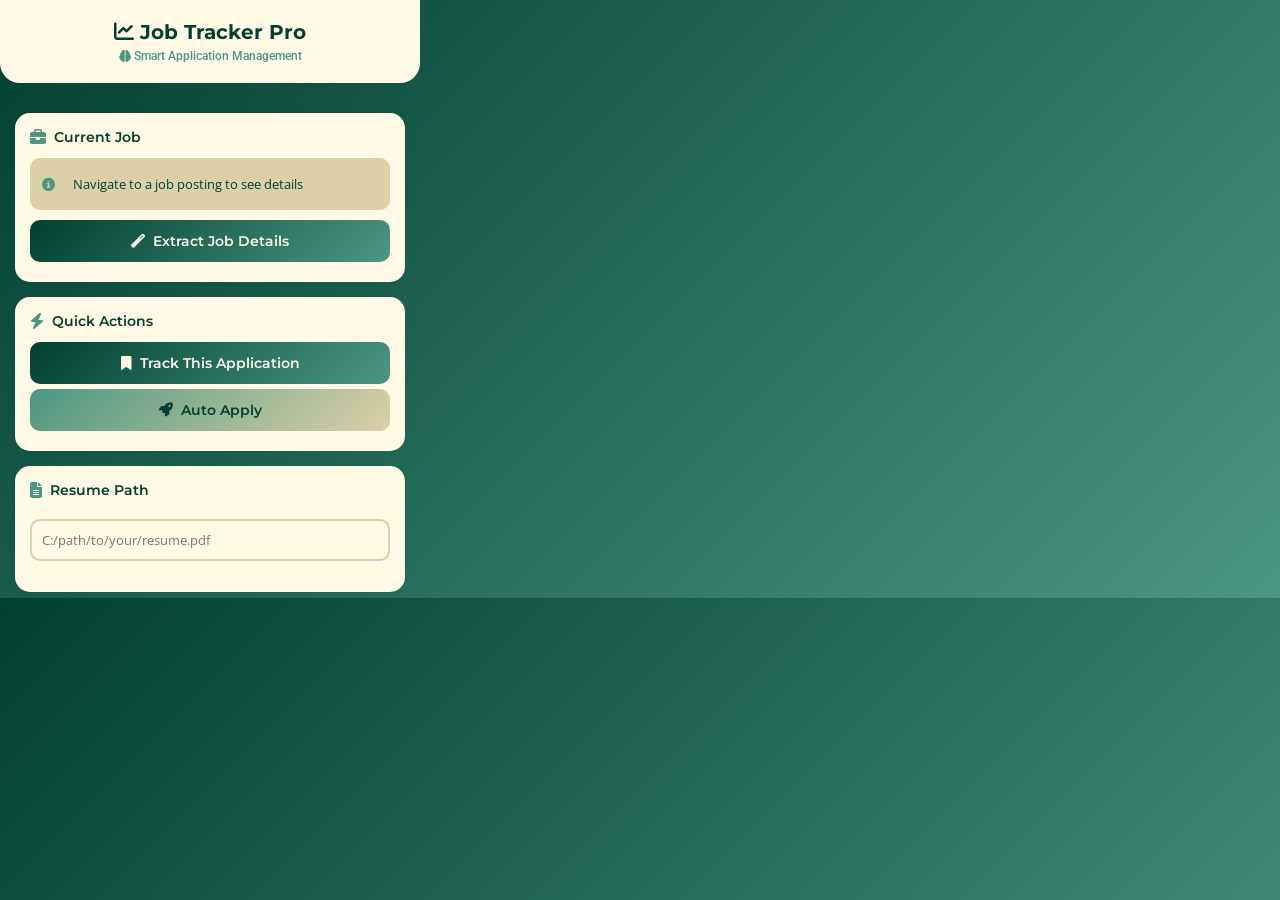
==== extension/popup.html @ 61d42a72 "Added UI and logic for the tracker." ====
<!DOCTYPE html>
<html>
<head>
    <title>Job Tracker Pro</title>
    <link rel="stylesheet" href="https://cdnjs.cloudflare.com/ajax/libs/font-awesome/6.5.1/css/all.min.css">
    <link href="https://fonts.googleapis.com/css2?family=Dancing+Script:wght@400..700&family=Montserrat:ital,wght@0,100..900;1,100..900&family=Open+Sans:ital,wght@0,300..800;1,300..800&family=Roboto:ital,wght@0,100..900;1,100..900&display=swap" rel="stylesheet">
    <link rel="stylesheet" href="popup.css">
</head>
<body>
    <div class="header">
        <h2><i class="fas fa-chart-line"></i> Job Tracker Pro</h2>
        <p><i class="fas fa-brain"></i> Smart Application Management</p>
    </div>

    <div class="content">
        <div class="loading" id="loading">
            <div class="spinner"></div>
            <p><i class="fas fa-spinner fa-pulse"></i> Processing...</p>
        </div>

        <div id="jobDetails" class="section">
            <h3><i class="fas fa-briefcase"></i> Current Job</h3>
            <div id="jobInfo" class="job-info">
                <p><i class="fas fa-info-circle"></i> Navigate to a job posting to see details</p>
            </div>
            <button id="extractBtn"><i class="fas fa-magic"></i> Extract Job Details</button>
        </div>

        <div class="section">
            <h3><i class="fas fa-bolt"></i> Quick Actions</h3>
            <button id="trackBtn"><i class="fas fa-bookmark"></i> Track This Application</button>
            <button id="autoApplyBtn" class="btn-auto-apply"><i class="fas fa-rocket"></i> Auto Apply</button>
        </div>

        <div class="section">
            <h3><i class="fas fa-file-alt"></i> Resume Path</h3>
            <input type="text" id="resumePath" placeholder="C:/path/to/your/resume.pdf">
            <div id="applyResult" class="apply-result"></div>
        </div>

        <div class="section">
            <h3><i class="fas fa-sync-alt"></i> Update Status</h3>
            <select id="statusSelect">
                <option value="Applied"><i class="fas fa-pen"></i> Applied</option>
                <option value="Interview"><i class="fas fa-comments"></i> Interview</option>
                <option value="Rejected"><i class="fas fa-times-circle"></i> Rejected</option>
                <option value="Ignored"><i class="fas fa-clock"></i> Ignored</option>
                <option value="Offer"><i class="fas fa-trophy"></i> Offer Received</option>
            </select>
            <textarea id="statusNotes" rows="2" placeholder="Add notes..."></textarea>
            <button id="updateStatusBtn"><i class="fas fa-check-circle"></i> Update Status</button>
        </div>

        <div class="section">
            <h3><i class="fas fa-chart-bar"></i> Statistics</h3>
            <div id="stats" class="stats-grid">
                <div class="stat-card">
                    <div class="stat-number">0</div>
                    <div class="stat-label"><i class="fas fa-database"></i> Total</div>
                </div>
                <div class="stat-card">
                    <div class="stat-number">0</div>
                    <div class="stat-label"><i class="fas fa-handshake"></i> Interviews</div>
                </div>
                <div class="stat-card">
                    <div class="stat-number">0</div>
                    <div class="stat-label"><i class="fas fa-frown"></i> Rejected</div>
                </div>
            </div>
            <button id="viewExcelBtn" class="btn-excel"><i class="fas fa-file-excel"></i> Open Excel File</button>
        </div>

        <div class="platform-icons">
            <span><i class="fab fa-linkedin"></i> LinkedIn</span>
            <span><i class="fas fa-search"></i> Indeed</span>
            <span><i class="fas fa-building"></i> Glassdoor</span>
        </div>
    </div>

    <div id="successAlert" class="alert-success"><i class="fas fa-check-circle"></i> <span></span></div>
    <div id="errorAlert" class="alert-error"><i class="fas fa-exclamation-triangle"></i> <span></span></div>

    <script src="popup.js"></script>
</body>
</html>
---- extension/popup.css ----
@import url('https://fonts.googleapis.com/css2?family=Dancing+Script:wght@400..700&family=Montserrat:ital,wght@0,100..900;1,100..900&family=Open+Sans:ital,wght@0,300..800;1,300..800&family=Roboto:ital,wght@0,100..900;1,100..900&display=swap');

* {
    margin: 0;
    padding: 0;
    box-sizing: border-box;
}

body {
    width: 420px;
    font-family: 'Open Sans', 'Roboto', sans-serif;
    background: linear-gradient(135deg, #004030 0%, #4A9782 100%);
}

.header {
    background: #FFF9E5;
    padding: 20px;
    text-align: center;
    border-radius: 0 0 20px 20px;
    margin-bottom: 15px;
}

.header h2 {
    font-family: 'Montserrat', sans-serif;
    color: #004030;
    font-size: 20px;
    margin-bottom: 5px;
    font-weight: 700;
}

.header p {
    font-family: 'Roboto', sans-serif;
    color: #4A9782;
    font-size: 12px;
    font-weight: 500;
}

.content {
    padding: 15px;
    max-height: 500px;
    overflow-y: auto;
}

.section {
    background: #FFF9E5;
    border-radius: 15px;
    padding: 15px;
    margin-bottom: 15px;
    box-shadow: 0 2px 10px rgba(0,0,0,0.05);
}

.section h3 {
    font-family: 'Montserrat', sans-serif;
    color: #004030;
    font-size: 14px;
    margin-bottom: 12px;
    display: flex;
    align-items: center;
    gap: 8px;
    font-weight: 600;
}

.section h3 i {
    color: #4A9782;
    font-size: 16px;
}

.job-info {
    background: #DCD0A8;
    padding: 12px;
    border-radius: 10px;
    margin-bottom: 10px;
    font-size: 13px;
}

.job-info p {
    margin: 5px 0;
    color: #004030;
    font-family: 'Open Sans', sans-serif;
}

.job-info p i {
    margin-right: 8px;
    color: #4A9782;
    width: 20px;
}

input, select, textarea {
    width: 100%;
    padding: 10px;
    margin: 8px 0;
    border: 2px solid #DCD0A8;
    border-radius: 10px;
    font-size: 13px;
    font-family: 'Open Sans', sans-serif;
    transition: border-color 0.3s;
    background: #FFF9E5;
}

input:focus, select:focus, textarea:focus {
    outline: none;
    border-color: #4A9782;
}

button {
    width: 100%;
    padding: 12px;
    background: linear-gradient(135deg, #004030 0%, #4A9782 100%);
    color: #FFF9E5;
    border: none;
    border-radius: 10px;
    font-size: 14px;
    font-weight: 600;
    cursor: pointer;
    transition: transform 0.2s, box-shadow 0.2s;
    margin: 5px 0;
    font-family: 'Montserrat', sans-serif;
    display: flex;
    align-items: center;
    justify-content: center;
    gap: 8px;
}

button i {
    font-size: 14px;
}

button:hover {
    transform: translateY(-1px);
    box-shadow: 0 4px 12px rgba(0,64,48,0.4);
}

button:active {
    transform: translateY(0);
}

.btn-auto-apply {
    background: linear-gradient(135deg, #4A9782 0%, #DCD0A8 100%);
    color: #004030;
}

.btn-excel {
    background: linear-gradient(135deg, #DCD0A8 0%, #4A9782 100%);
    color: #004030;
}

.stats-grid {
    display: grid;
    grid-template-columns: repeat(3, 1fr);
    gap: 10px;
    text-align: center;
    margin-top: 10px;
}

.stat-card {
    background: #DCD0A8;
    padding: 10px;
    border-radius: 10px;
    transition: transform 0.2s;
}

.stat-card:hover {
    transform: translateY(-2px);
}

.stat-number {
    font-size: 24px;
    font-weight: bold;
    color: #004030;
    font-family: 'Montserrat', sans-serif;
}

.stat-label {
    font-size: 11px;
    color: #004030;
    margin-top: 5px;
    font-weight: 500;
    font-family: 'Roboto', sans-serif;
}

.loading {
    text-align: center;
    padding: 20px;
    display: none;
}

.spinner {
    border: 3px solid #DCD0A8;
    border-top: 3px solid #004030;
    border-radius: 50%;
    width: 40px;
    height: 40px;
    animation: spin 1s linear infinite;
    margin: 0 auto 10px;
}

@keyframes spin {
    0% { transform: rotate(0deg); }
    100% { transform: rotate(360deg); }
}

.apply-result {
    font-size: 12px;
    margin-top: 8px;
}

.alert-success {
    background: #4A9782;
    color: #FFF9E5;
    padding: 10px;
    border-radius: 10px;
    font-size: 12px;
    margin: 10px;
    display: none;
    font-family: 'Open Sans', sans-serif;
    position: fixed;
    bottom: 10px;
    left: 10px;
    right: 10px;
    z-index: 1000;
}

.alert-error {
    background: #DCD0A8;
    color: #004030;
    padding: 10px;
    border-radius: 10px;
    font-size: 12px;
    margin: 10px;
    display: none;
    font-family: 'Open Sans', sans-serif;
    position: fixed;
    bottom: 10px;
    left: 10px;
    right: 10px;
    z-index: 1000;
}

.alert-success i, .alert-error i {
    margin-right: 8px;
}

.platform-icons {
    display: flex;
    gap: 15px;
    justify-content: center;
    margin-bottom: 10px;
    color: #FFF9E5;
    font-weight: 600;
    font-family: 'Roboto', sans-serif;
}

.platform-icons i {
    margin-right: 5px;
    font-size: 14px;
}

::-webkit-scrollbar {
    width: 6px;
}

::-webkit-scrollbar-track {
    background: #DCD0A8;
    border-radius: 10px;
}

::-webkit-scrollbar-thumb {
    background: #004030;
    border-radius: 10px;
}
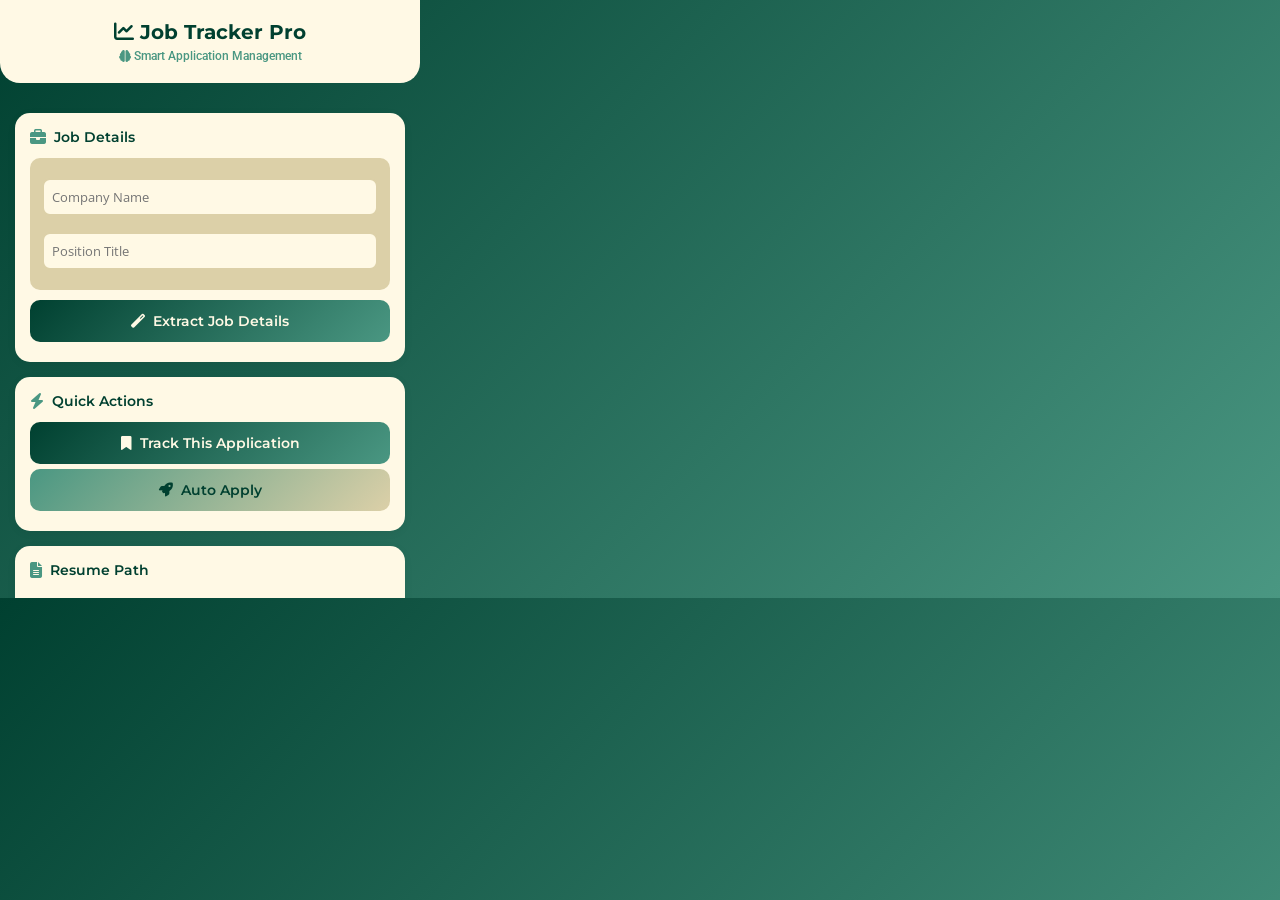
==== commit 7b9b6001: "same" ====
--- a/extension/popup.html
+++ b/extension/popup.html
@@ -19,9 +19,10 @@
         </div>
 
         <div id="jobDetails" class="section">
-            <h3><i class="fas fa-briefcase"></i> Current Job</h3>
-            <div id="jobInfo" class="job-info">
-                <p><i class="fas fa-info-circle"></i> Navigate to a job posting to see details</p>
+            <h3><i class="fas fa-briefcase"></i> Job Details</h3>
+            <div class="job-info">
+                <input type="text" id="companyName" placeholder="Company Name" style="margin-bottom: 8px; width: 100%; padding: 8px; border: 2px solid #DCD0A8; border-radius: 8px;">
+                <input type="text" id="positionName" placeholder="Position Title" style="width: 100%; padding: 8px; border: 2px solid #DCD0A8; border-radius: 8px;">
             </div>
             <button id="extractBtn"><i class="fas fa-magic"></i> Extract Job Details</button>
         </div>
@@ -82,5 +83,4 @@
 
     <script src="popup.js"></script>
 </body>
-</html>
-
+</html>
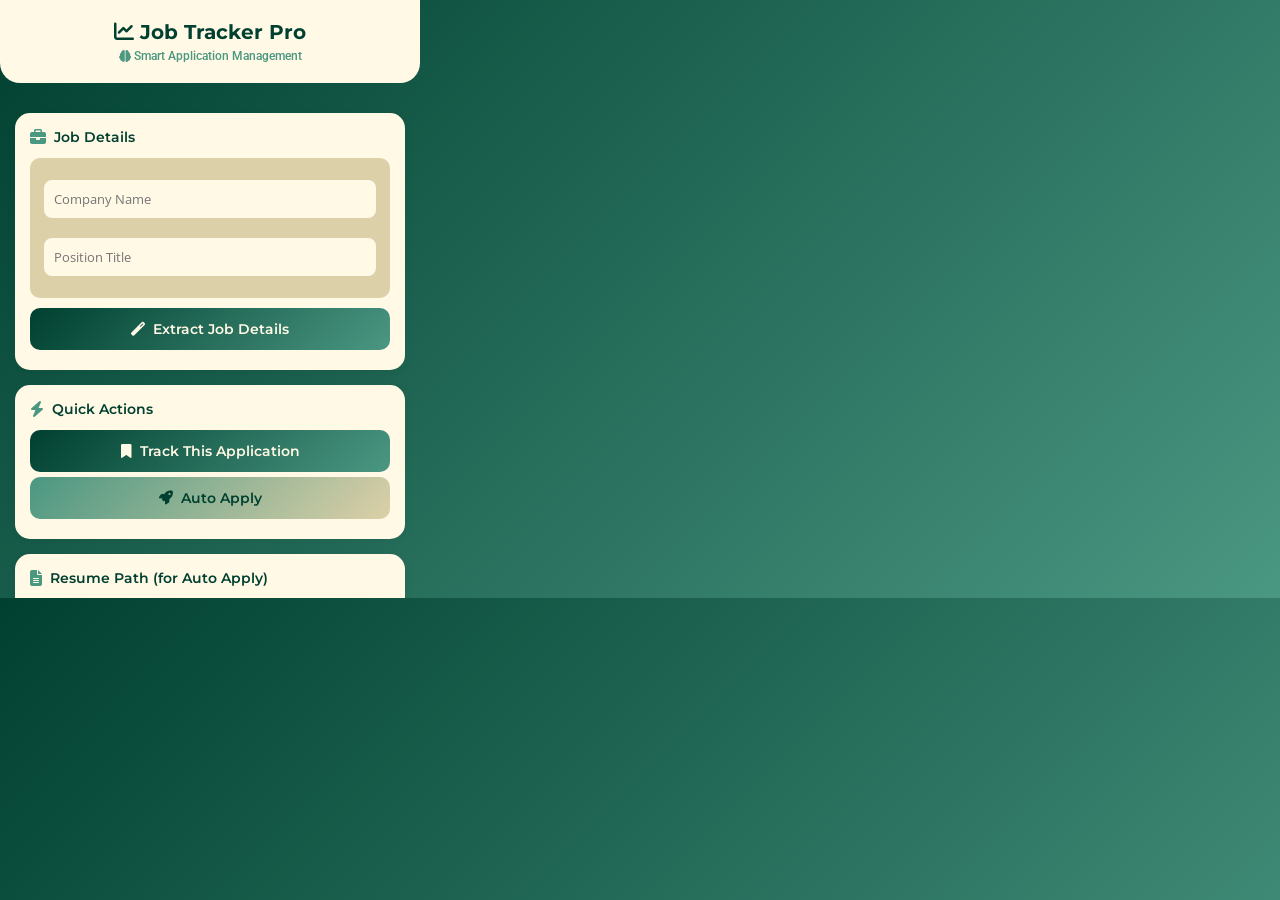
==== commit 6613a62d: "Input fields were using inline styles conflicting with the CSS; cleaned up and added the lastTracked" ====
--- a/extension/popup.html
+++ b/extension/popup.html
@@ -3,7 +3,7 @@
 <head>
     <title>Job Tracker Pro</title>
     <link rel="stylesheet" href="https://cdnjs.cloudflare.com/ajax/libs/font-awesome/6.5.1/css/all.min.css">
-    <link href="https://fonts.googleapis.com/css2?family=Dancing+Script:wght@400..700&family=Montserrat:ital,wght@0,100..900;1,100..900&family=Open+Sans:ital,wght@0,300..800;1,300..800&family=Roboto:ital,wght@0,100..900;1,100..900&display=swap" rel="stylesheet">
+    <link href="https://fonts.googleapis.com/css2?family=Montserrat:wght@400;600;700;800&family=Open+Sans:wght@400;500;600&family=Roboto:wght@400;500&display=swap" rel="stylesheet">
     <link rel="stylesheet" href="popup.css">
 </head>
 <body>
@@ -21,9 +21,14 @@
         <div id="jobDetails" class="section">
             <h3><i class="fas fa-briefcase"></i> Job Details</h3>
             <div class="job-info">
-                <input type="text" id="companyName" placeholder="Company Name" style="margin-bottom: 8px; width: 100%; padding: 8px; border: 2px solid #DCD0A8; border-radius: 8px;">
-                <input type="text" id="positionName" placeholder="Position Title" style="width: 100%; padding: 8px; border: 2px solid #DCD0A8; border-radius: 8px;">
+                <input type="text" id="companyName" placeholder="Company Name">
+                <input type="text" id="positionName" placeholder="Position Title" style="margin-top:8px;">
             </div>
+            <div id="lastTrackedBadge" style="
+                display:none; font-size:11px; color:#4A9782;
+                margin-bottom:8px; font-family:'Open Sans',sans-serif;
+                background:#f0f9f6; padding:5px 10px; border-radius:6px;
+            "></div>
             <button id="extractBtn"><i class="fas fa-magic"></i> Extract Job Details</button>
         </div>
 
@@ -34,19 +39,19 @@
         </div>
 
         <div class="section">
-            <h3><i class="fas fa-file-alt"></i> Resume Path</h3>
+            <h3><i class="fas fa-file-alt"></i> Resume Path (for Auto Apply)</h3>
             <input type="text" id="resumePath" placeholder="C:/path/to/your/resume.pdf">
             <div id="applyResult" class="apply-result"></div>
         </div>
 
         <div class="section">
-            <h3><i class="fas fa-sync-alt"></i> Update Status</h3>
+            <h3><i class="fas fa-sync-alt"></i> Update Most Recent Application</h3>
             <select id="statusSelect">
-                <option value="Applied"><i class="fas fa-pen"></i> Applied</option>
-                <option value="Interview"><i class="fas fa-comments"></i> Interview</option>
-                <option value="Rejected"><i class="fas fa-times-circle"></i> Rejected</option>
-                <option value="Ignored"><i class="fas fa-clock"></i> Ignored</option>
-                <option value="Offer"><i class="fas fa-trophy"></i> Offer Received</option>
+                <option value="Applied">Applied</option>
+                <option value="Interview">Interview</option>
+                <option value="Rejected">Rejected</option>
+                <option value="Ignored">Ignored</option>
+                <option value="Offer">Offer Received</option>
             </select>
             <textarea id="statusNotes" rows="2" placeholder="Add notes..."></textarea>
             <button id="updateStatusBtn"><i class="fas fa-check-circle"></i> Update Status</button>
@@ -68,7 +73,9 @@
                     <div class="stat-label"><i class="fas fa-frown"></i> Rejected</div>
                 </div>
             </div>
-            <button id="viewExcelBtn" class="btn-excel"><i class="fas fa-file-excel"></i> Open Excel File</button>
+            <button id="viewExcelBtn" class="btn-excel" style="margin-top:10px;">
+                <i class="fas fa-list"></i> View All Applications
+            </button>
         </div>
 
         <div class="platform-icons">
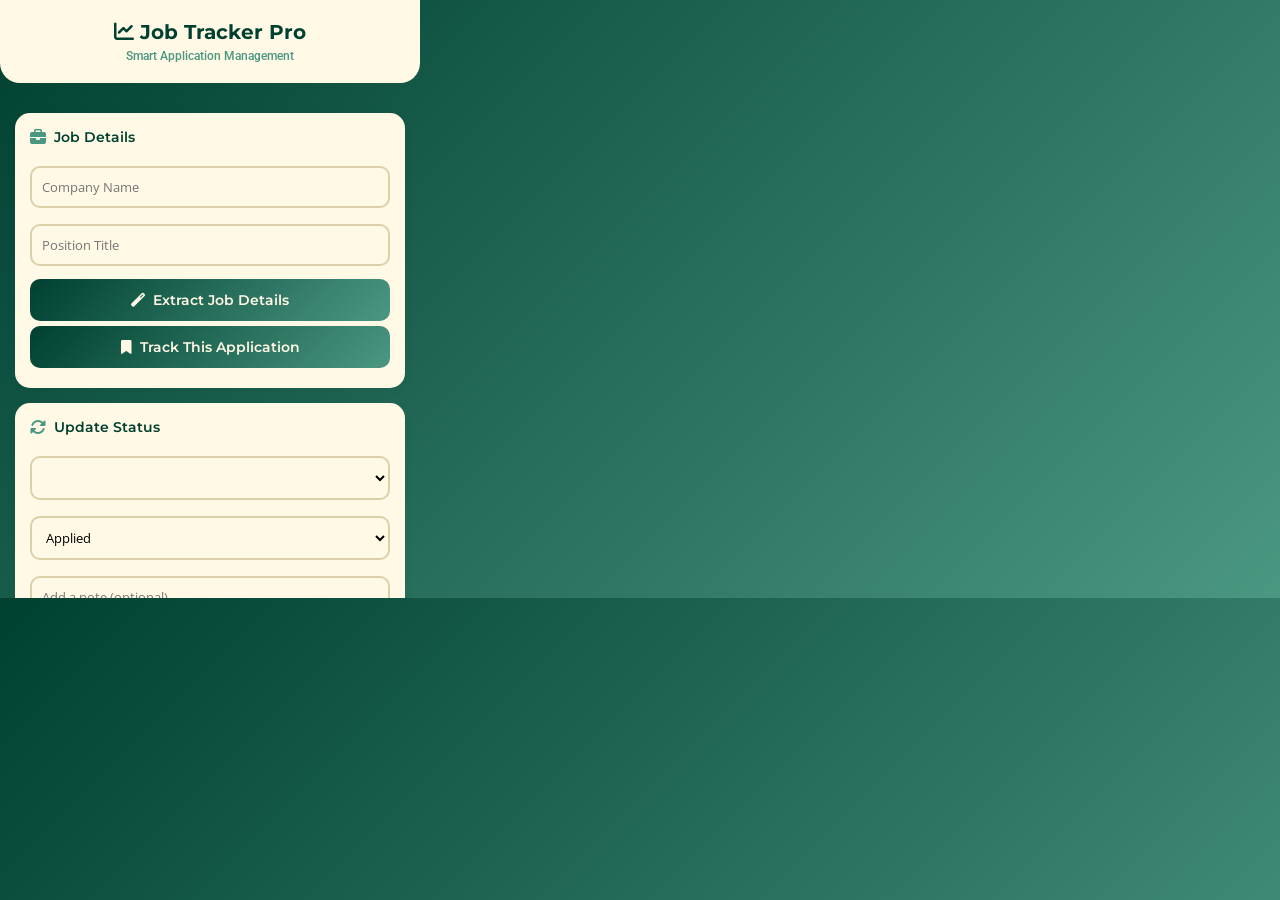
==== commit 807e5538: "Fixed pop up." ====
--- a/extension/popup.html
+++ b/extension/popup.html
@@ -1,81 +1,60 @@
 <!DOCTYPE html>
 <html>
 <head>
+    <meta charset="UTF-8">
     <title>Job Tracker Pro</title>
     <link rel="stylesheet" href="https://cdnjs.cloudflare.com/ajax/libs/font-awesome/6.5.1/css/all.min.css">
-    <link href="https://fonts.googleapis.com/css2?family=Montserrat:wght@400;600;700;800&family=Open+Sans:wght@400;500;600&family=Roboto:wght@400;500&display=swap" rel="stylesheet">
+    <link href="https://fonts.googleapis.com/css2?family=Montserrat:wght@400;600;700;800&family=Open+Sans:wght@400;500;600&display=swap" rel="stylesheet">
     <link rel="stylesheet" href="popup.css">
 </head>
 <body>
     <div class="header">
         <h2><i class="fas fa-chart-line"></i> Job Tracker Pro</h2>
-        <p><i class="fas fa-brain"></i> Smart Application Management</p>
+        <p>Smart Application Management</p>
     </div>
 
     <div class="content">
+
         <div class="loading" id="loading">
             <div class="spinner"></div>
-            <p><i class="fas fa-spinner fa-pulse"></i> Processing...</p>
+            <p>Processing...</p>
         </div>
 
-        <div id="jobDetails" class="section">
+        <div id="siteHint" class="site-hint" style="display:none;"></div>
+
+        <div class="section">
             <h3><i class="fas fa-briefcase"></i> Job Details</h3>
-            <div class="job-info">
-                <input type="text" id="companyName" placeholder="Company Name">
-                <input type="text" id="positionName" placeholder="Position Title" style="margin-top:8px;">
-            </div>
-            <div id="lastTrackedBadge" style="
-                display:none; font-size:11px; color:#4A9782;
-                margin-bottom:8px; font-family:'Open Sans',sans-serif;
-                background:#f0f9f6; padding:5px 10px; border-radius:6px;
-            "></div>
+            <input type="text" id="companyName" placeholder="Company Name">
+            <input type="text" id="positionName" placeholder="Position Title">
+            <div id="lastTrackedBadge" class="last-badge" style="display:none;"></div>
             <button id="extractBtn"><i class="fas fa-magic"></i> Extract Job Details</button>
+            <button id="trackBtn" class="btn-track"><i class="fas fa-bookmark"></i> Track This Application</button>
         </div>
 
         <div class="section">
-            <h3><i class="fas fa-bolt"></i> Quick Actions</h3>
-            <button id="trackBtn"><i class="fas fa-bookmark"></i> Track This Application</button>
-            <button id="autoApplyBtn" class="btn-auto-apply"><i class="fas fa-rocket"></i> Auto Apply</button>
-        </div>
-
-        <div class="section">
-            <h3><i class="fas fa-file-alt"></i> Resume Path (for Auto Apply)</h3>
-            <input type="text" id="resumePath" placeholder="C:/path/to/your/resume.pdf">
-            <div id="applyResult" class="apply-result"></div>
-        </div>
-
-        <div class="section">
-            <h3><i class="fas fa-sync-alt"></i> Update Most Recent Application</h3>
+            <h3><i class="fas fa-sync-alt"></i> Update Status</h3>
+            <select id="appSelect"></select>
             <select id="statusSelect">
                 <option value="Applied">Applied</option>
                 <option value="Interview">Interview</option>
+                <option value="Offer">Offer Received</option>
                 <option value="Rejected">Rejected</option>
                 <option value="Ignored">Ignored</option>
-                <option value="Offer">Offer Received</option>
             </select>
-            <textarea id="statusNotes" rows="2" placeholder="Add notes..."></textarea>
+            <textarea id="statusNotes" rows="2" placeholder="Add a note (optional)..."></textarea>
             <button id="updateStatusBtn"><i class="fas fa-check-circle"></i> Update Status</button>
         </div>
 
         <div class="section">
+            <h3><i class="fas fa-file-pdf"></i> Resume</h3>
+            <input type="url" id="resumeUrl" placeholder="https://drive.google.com/your-resume-link">
+            <button id="applyBtn" class="btn-apply"><i class="fas fa-external-link-alt"></i> Open Resume Link</button>
+        </div>
+
+        <div class="section">
             <h3><i class="fas fa-chart-bar"></i> Statistics</h3>
-            <div id="stats" class="stats-grid">
-                <div class="stat-card">
-                    <div class="stat-number">0</div>
-                    <div class="stat-label"><i class="fas fa-database"></i> Total</div>
-                </div>
-                <div class="stat-card">
-                    <div class="stat-number">0</div>
-                    <div class="stat-label"><i class="fas fa-handshake"></i> Interviews</div>
-                </div>
-                <div class="stat-card">
-                    <div class="stat-number">0</div>
-                    <div class="stat-label"><i class="fas fa-frown"></i> Rejected</div>
-                </div>
-            </div>
-            <button id="viewExcelBtn" class="btn-excel" style="margin-top:10px;">
-                <i class="fas fa-list"></i> View All Applications
-            </button>
+            <div id="stats" class="stats-grid"></div>
+            <button id="viewAppsBtn" class="btn-view"><i class="fas fa-list"></i> View All Applications</button>
         </div>
 
         <div class="platform-icons">
@@ -83,10 +62,15 @@
             <span><i class="fas fa-search"></i> Indeed</span>
             <span><i class="fas fa-building"></i> Glassdoor</span>
         </div>
+
     </div>
 
-    <div id="successAlert" class="alert-success"><i class="fas fa-check-circle"></i> <span></span></div>
-    <div id="errorAlert" class="alert-error"><i class="fas fa-exclamation-triangle"></i> <span></span></div>
+    <div id="successAlert" class="alert-success" style="display:none;">
+        <i class="fas fa-check-circle"></i> <span></span>
+    </div>
+    <div id="errorAlert" class="alert-error" style="display:none;">
+        <i class="fas fa-exclamation-triangle"></i> <span></span>
+    </div>
 
     <script src="popup.js"></script>
 </body>
